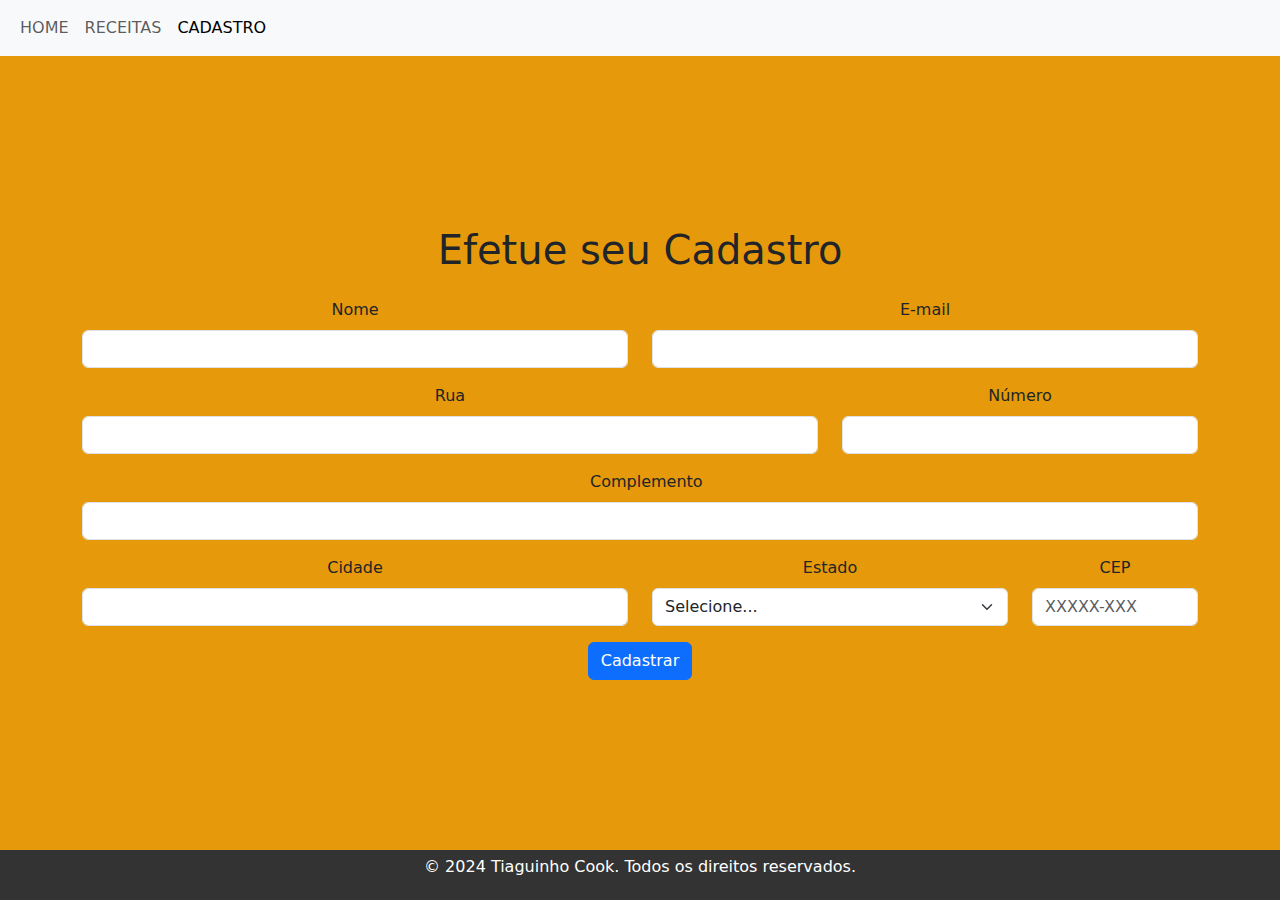
==== cadastro.html @ 87122426 "commit" ====
<!DOCTYPE html>
<html lang="pt-br">
<head>
    <meta charset="UTF-8">
    <meta name="viewport" content="width=device-width, initial-scale=1.0">
    <title>Cadastro</title>
    <link rel="stylesheet" href="formatos.css"> <!-- Link para o CSS externo -->
    <!-- Inclusão do Bootstrap via CDN -->
    <link href="https://cdn.jsdelivr.net/npm/bootstrap@5.3.0-alpha3/dist/css/bootstrap.min.css" rel="stylesheet">
    <style>
        body {
            background-color: #f8f9fa; /* Cor de fundo do corpo */
        }
        .form-label {
            width: 100px; /* Define a largura fixa para o label */
        }
        main{
            background-color:rgb(230, 153, 10);
        }
    </style>
</head>
<body>
    <!-- Cabeçalho com logo e título -->
    <header>
        <nav class="navbar navbar-expand-lg navbar-light bg-light">  <!-- Menu de Navegação -->
            <div class="container-fluid">
            <div class="collapse navbar-collapse" id="navbarNav">
                    <!-- Usar lista para organizar os links -->
                    <ul class="navbar-nav">
                        <li class="nav-item">
                            <a class="nav-link" aria-current="page" href="cadastro.html">HOME</a>
                        </li>
                        <li class="nav-item">
                            <a class="nav-link" href="cadastro.html">RECEITAS</a>
                        </li>
                        <li class="nav-item">
                            <a class="nav-link active" href="cadastro.html">CADASTRO</a>
                        </li>
                    </ul>
            </div>
            </div>
        </nav>
    </header>
    <!-- Área principal -->
    <main class="container-fluid py-5">
        <div class="container">
            <h1 class="text-center mb-4">Efetue seu Cadastro</h1>
            <form action="mailto:tiagofdr@hotmail.com" method="post" enctype="text/plain">
                <div class="row mb-3">
                    <div class="col-md-6" d-flex align-items-baseline >
                        <label for="nome" class="form-label">Nome</label>
                        <input type="text" class="form-control" id="nome" name="nome" required>
                    </div>
                    <div class="col-md-6" d-flex align-items-center>
                        <label for="email" class="form-label">E-mail</label>
                        <input type="email" class="form-control" id="email" name="email" required>
                    </div>
                </div>
                <div class="row mb-3">
                    <div class="col-md-8">
                        <label for="rua" class="form-label">Rua</label>
                        <input type="text" class="form-control" id="rua" name="rua" required>
                    </div>
                    <div class="col-md-4">
                        <label for="numero" class="form-label">Número</label>
                        <input type="text" class="form-control" id="numero" name="numero" required>
                    </div>
                </div>
                <div class="row mb-3">
                    <div class="col-md-12">
                        <label for="complemento" class="form-label">Complemento</label>
                        <input type="text" class="form-control" id="complemento" name="complemento" required>
                    </div>
                </div>
                <div class="row mb-3">
                    <div class="col-md-6">
                        <label for="cidade" class="form-label">Cidade</label>
                        <input type="text" class="form-control" id="cidade" name="cidade" required>
                    </div>
                    <div class="col-md-4">
                        <label for="estado" class="form-label">Estado</label>
                        <select id="estado" class="form-select" name="estado" required>
                            <option value="" selected disabled>Selecione...</option>
                            <option value="SP">São Paulo</option>
                            <option value="RJ">Rio de Janeiro</option>
                            <option value="MG">Minas Gerais</option>
                            <!-- Adicione outros estados conforme necessário -->
                        </select>
                    </div>
                    <div class="col-md-2">
                        <label for="cep" class="form-label">CEP</label>
                        <input type="text" class="form-control" id="cep" name="cep" pattern="\d{5}-\d{3}" placeholder="XXXXX-XXX" required>
                    </div>
                </div>
                <button type="submit" class="btn btn-primary">Cadastrar</button>
            </form>
        </div>
    </main>


   <!-- Inclusão do JavaScript do Bootstrap via CDN
    <script src="https://cdn.jsdelivr.net/npm/bootstrap@5.3.0-alpha3/dist/js/bootstrap.bundle.min.js"> </script> -->
</body>
     <!-- Rodapé com direitos autorais -->
     <footer>
        <p>&copy;  2024 Tiaguinho Cook. Todos os direitos reservados.</p>
    </footer>

</html>
---- formatos.css ----
/* Estilizando o corpo da página */
body {
  font-family: Arial, sans-serif;
  margin: auto;
  padding: auto;
  background-color: #f4f4f4;
  display: flex;
  flex-direction: column;
  min-height: 100vh;
}


/*
nav ul {
  list-style-type: none;
  margin: 0;
  padding: 0;
  background-color: #333;
  display: flex;
  justify-content: flex-start;
  flex-wrap: wrap;
  
}

nav ul li {
  margin: 0;
}

nav ul li a {
  display: flex;
  color: white;
  text-align: center;
  padding: 14px 20px;
  text-decoration: none;
}

nav ul li a:hover {
  background-color: #111;
}

header {
  display: flex;
  justify-content: left;
  align-items: flex-start;
  background-color: #333;
  padding: 5px;
  color: red;
}
*/


/* Estilo para garantir a responsividade em telas menores */
@media (max-width: 600px) {
  header {
    justify-content: center;
    /* Centraliza os itens */
  }

  nav ul {
    flex-direction: column;
    align-items: center;
  }
}

/* Conteúdo principal com flexbox */
main {
  flex: 1;
  /* O conteúdo principal cresce para ocupar o espaço restante */
  display: flex;
  justify-content: center;
  align-items: center;
  padding: 0px;
  background-color: green;
  text-align: center;
}

main img.logo {
  width: 50px;
  height: 50px;
}

main h1 {
  font-size: 2.5rem;
  margin: 0px;
}

/* Rodapé fixo */
footer {
  background-color: #333;
  color: white;
  text-align: center;
  padding: 5px;
  position: relative;
  bottom: 0;
  width: 100%;
}
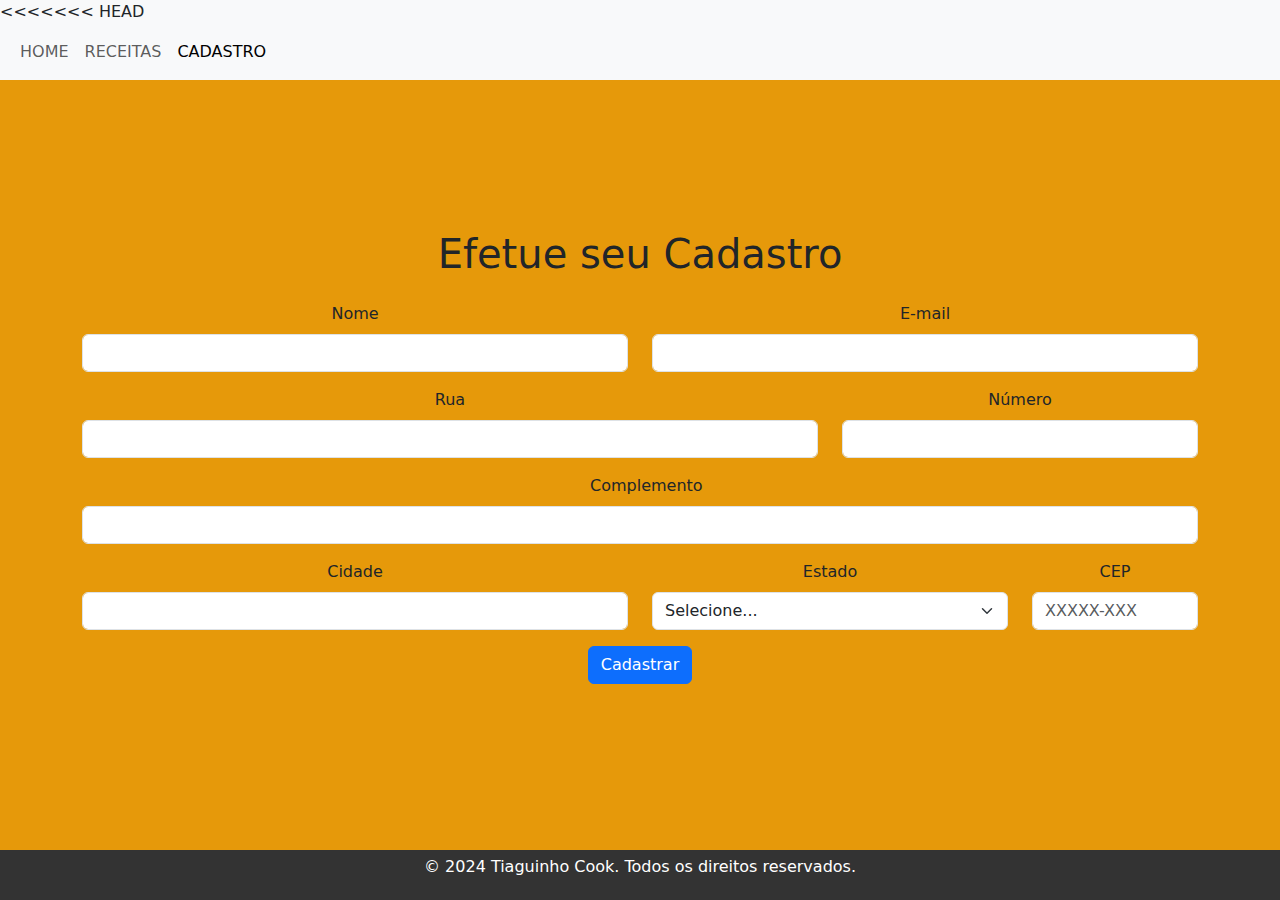
==== commit e85d517c: "Merge branch 'main' of https://github.com/tiaguinhoreis/receitas" ====
--- a/cadastro.html
+++ b/cadastro.html
@@ -1,109 +1,118 @@
-<!DOCTYPE html>
-<html lang="pt-br">
-<head>
-    <meta charset="UTF-8">
-    <meta name="viewport" content="width=device-width, initial-scale=1.0">
-    <title>Cadastro</title>
-    <link rel="stylesheet" href="formatos.css"> <!-- Link para o CSS externo -->
-    <!-- Inclusão do Bootstrap via CDN -->
-    <link href="https://cdn.jsdelivr.net/npm/bootstrap@5.3.0-alpha3/dist/css/bootstrap.min.css" rel="stylesheet">
-    <style>
-        body {
-            background-color: #f8f9fa; /* Cor de fundo do corpo */
-        }
-        .form-label {
-            width: 100px; /* Define a largura fixa para o label */
-        }
-        main{
-            background-color:rgb(230, 153, 10);
-        }
-    </style>
-</head>
-<body>
-    <!-- Cabeçalho com logo e título -->
-    <header>
-        <nav class="navbar navbar-expand-lg navbar-light bg-light">  <!-- Menu de Navegação -->
-            <div class="container-fluid">
-            <div class="collapse navbar-collapse" id="navbarNav">
-                    <!-- Usar lista para organizar os links -->
-                    <ul class="navbar-nav">
-                        <li class="nav-item">
-                            <a class="nav-link" aria-current="page" href="cadastro.html">HOME</a>
-                        </li>
-                        <li class="nav-item">
-                            <a class="nav-link" href="cadastro.html">RECEITAS</a>
-                        </li>
-                        <li class="nav-item">
-                            <a class="nav-link active" href="cadastro.html">CADASTRO</a>
-                        </li>
-                    </ul>
-            </div>
-            </div>
-        </nav>
-    </header>
-    <!-- Área principal -->
-    <main class="container-fluid py-5">
-        <div class="container">
-            <h1 class="text-center mb-4">Efetue seu Cadastro</h1>
-            <form action="mailto:tiagofdr@hotmail.com" method="post" enctype="text/plain">
-                <div class="row mb-3">
-                    <div class="col-md-6" d-flex align-items-baseline >
-                        <label for="nome" class="form-label">Nome</label>
-                        <input type="text" class="form-control" id="nome" name="nome" required>
-                    </div>
-                    <div class="col-md-6" d-flex align-items-center>
-                        <label for="email" class="form-label">E-mail</label>
-                        <input type="email" class="form-control" id="email" name="email" required>
-                    </div>
-                </div>
-                <div class="row mb-3">
-                    <div class="col-md-8">
-                        <label for="rua" class="form-label">Rua</label>
-                        <input type="text" class="form-control" id="rua" name="rua" required>
-                    </div>
-                    <div class="col-md-4">
-                        <label for="numero" class="form-label">Número</label>
-                        <input type="text" class="form-control" id="numero" name="numero" required>
-                    </div>
-                </div>
-                <div class="row mb-3">
-                    <div class="col-md-12">
-                        <label for="complemento" class="form-label">Complemento</label>
-                        <input type="text" class="form-control" id="complemento" name="complemento" required>
-                    </div>
-                </div>
-                <div class="row mb-3">
-                    <div class="col-md-6">
-                        <label for="cidade" class="form-label">Cidade</label>
-                        <input type="text" class="form-control" id="cidade" name="cidade" required>
-                    </div>
-                    <div class="col-md-4">
-                        <label for="estado" class="form-label">Estado</label>
-                        <select id="estado" class="form-select" name="estado" required>
-                            <option value="" selected disabled>Selecione...</option>
-                            <option value="SP">São Paulo</option>
-                            <option value="RJ">Rio de Janeiro</option>
-                            <option value="MG">Minas Gerais</option>
-                            <!-- Adicione outros estados conforme necessário -->
-                        </select>
-                    </div>
-                    <div class="col-md-2">
-                        <label for="cep" class="form-label">CEP</label>
-                        <input type="text" class="form-control" id="cep" name="cep" pattern="\d{5}-\d{3}" placeholder="XXXXX-XXX" required>
-                    </div>
-                </div>
-                <button type="submit" class="btn btn-primary">Cadastrar</button>
-            </form>
-        </div>
-    </main>
-
-
-   <!-- Inclusão do JavaScript do Bootstrap via CDN
-    <script src="https://cdn.jsdelivr.net/npm/bootstrap@5.3.0-alpha3/dist/js/bootstrap.bundle.min.js"> </script> -->
-</body>
-     <!-- Rodapé com direitos autorais -->
-     <footer>
-        <p>&copy;  2024 Tiaguinho Cook. Todos os direitos reservados.</p>
-    </footer>
-
-</html>
+<<<<<<< HEAD
+<!DOCTYPE html>
+<html lang="pt-br">
+<head>
+    <meta charset="UTF-8">
+    <meta name="viewport" content="width=device-width, initial-scale=1.0">
+    <title>Cadastro</title>
+    <link rel="stylesheet" href="formatos.css"> <!-- Link para o CSS externo --> 
+    <!-- Inclusão do Bootstrap via CDN -->
+    <link href="https://cdn.jsdelivr.net/npm/bootstrap@5.3.0-alpha3/dist/css/bootstrap.min.css" rel="stylesheet">
+    <style>
+        body {
+            background-color: #f8f9fa; /* Cor de fundo do corpo */
+
+        }
+        .form-label {
+            width: 100px; /* Define a largura fixa para o label */
+        }
+        main{
+            background-color:rgb(230, 153, 10); 
+        }
+    </style>
+</head>
+<body>
+    <!-- Cabeçalho com logo e título -->
+    <header>
+        <nav class="navbar navbar-expand-lg navbar-light bg-light">  <!-- Menu de Navegação -->
+            <div class="container-fluid"> 
+            <div class="collapse navbar-collapse" id="navbarNav">
+                    <!-- Usar lista para organizar os links -->
+                    <ul class="navbar-nav">
+                        <li class="nav-item">
+                            <a class="nav-link" aria-current="page" href="cadastro.html">HOME</a>
+                        </li>
+                        <li class="nav-item">
+                            <a class="nav-link" href="cadastro.html">RECEITAS</a>
+                        </li>
+                        <li class="nav-item">
+                            <a class="nav-link active" href="cadastro.html">CADASTRO</a>
+                        </li>
+                    </ul>
+            </div>
+            </div>
+            <!-- 
+                <ul>
+                <li><a href="home.html">HOME</a></li>
+                <li><a href="receitas.html">RECEITAS</a></li>
+                <li><a href="cadastro.html">CADASTRO</a></li>
+            </ul>
+            -->
+        </nav>
+    </header>
+    <!-- Área principal -->
+    <main class="container-fluid py-5">
+        <div class="container">
+            <h1 class="text-center mb-4">Efetue seu Cadastro</h1>
+            <form action="mailto:tiagofdr@hotmail.com" method="post" enctype="text/plain">
+                <div class="row mb-3">
+                    <div class="col-md-6" d-flex align-items-baseline >
+                        <label for="nome" class="form-label">Nome</label>
+                        <input type="text" class="form-control" id="nome" name="nome" required>
+                    </div>
+                    <div class="col-md-6" d-flex align-items-center>
+                        <label for="email" class="form-label">E-mail</label>
+                        <input type="email" class="form-control" id="email" name="email" required>
+                    </div>
+                </div>
+                <div class="row mb-3">
+                    <div class="col-md-8">
+                        <label for="rua" class="form-label">Rua</label>
+                        <input type="text" class="form-control" id="rua" name="rua" required>
+                    </div>
+                    <div class="col-md-4">
+                        <label for="numero" class="form-label">Número</label>
+                        <input type="text" class="form-control" id="numero" name="numero" required>
+                    </div>
+                </div>
+                <div class="row mb-3">
+                    <div class="col-md-12">
+                        <label for="complemento" class="form-label">Complemento</label>
+                        <input type="text" class="form-control" id="complemento" name="complemento" required>
+                    </div>
+                </div>
+                <div class="row mb-3">
+                    <div class="col-md-6">
+                        <label for="cidade" class="form-label">Cidade</label>
+                        <input type="text" class="form-control" id="cidade" name="cidade" required>
+                    </div>
+                    <div class="col-md-4">
+                        <label for="estado" class="form-label">Estado</label>
+                        <select id="estado" class="form-select" name="estado" required>
+                            <option value="" selected disabled>Selecione...</option>
+                            <option value="SP">São Paulo</option>
+                            <option value="RJ">Rio de Janeiro</option>
+                            <option value="MG">Minas Gerais</option>
+                            <!-- Adicione outros estados conforme necessário -->
+                        </select>
+                    </div>
+                    <div class="col-md-2">
+                        <label for="cep" class="form-label">CEP</label>
+                        <input type="text" class="form-control" id="cep" name="cep" pattern="\d{5}-\d{3}" placeholder="XXXXX-XXX" required>
+                    </div>
+                </div>
+                <button type="submit" class="btn btn-primary">Cadastrar</button>
+            </form>
+        </div>
+    </main>
+
+
+   <!-- Inclusão do JavaScript do Bootstrap via CDN 
+    <script src="https://cdn.jsdelivr.net/npm/bootstrap@5.3.0-alpha3/dist/js/bootstrap.bundle.min.js"> </script> -->
+</body>
+     <!-- Rodapé com direitos autorais -->
+     <footer>
+        <p>&copy;  2024 Tiaguinho Cook. Todos os direitos reservados.</p> 
+    </footer>
+
+</html>--- a/formatos.css
+++ b/formatos.css
@@ -1,96 +1,96 @@
-/* Estilizando o corpo da página */
-body {
-  font-family: Arial, sans-serif;
-  margin: auto;
-  padding: auto;
-  background-color: #f4f4f4;
-  display: flex;
-  flex-direction: column;
-  min-height: 100vh;
-}
-
-
-/*
-nav ul {
-  list-style-type: none;
-  margin: 0;
-  padding: 0;
-  background-color: #333;
-  display: flex;
-  justify-content: flex-start;
-  flex-wrap: wrap;
-  
-}
-
-nav ul li {
-  margin: 0;
-}
-
-nav ul li a {
-  display: flex;
-  color: white;
-  text-align: center;
-  padding: 14px 20px;
-  text-decoration: none;
-}
-
-nav ul li a:hover {
-  background-color: #111;
-}
-
-header {
-  display: flex;
-  justify-content: left;
-  align-items: flex-start;
-  background-color: #333;
-  padding: 5px;
-  color: red;
-}
-*/
-
-
-/* Estilo para garantir a responsividade em telas menores */
-@media (max-width: 600px) {
-  header {
-    justify-content: center;
-    /* Centraliza os itens */
-  }
-
-  nav ul {
-    flex-direction: column;
-    align-items: center;
-  }
-}
-
-/* Conteúdo principal com flexbox */
-main {
-  flex: 1;
-  /* O conteúdo principal cresce para ocupar o espaço restante */
-  display: flex;
-  justify-content: center;
-  align-items: center;
-  padding: 0px;
-  background-color: green;
-  text-align: center;
-}
-
-main img.logo {
-  width: 50px;
-  height: 50px;
-}
-
-main h1 {
-  font-size: 2.5rem;
-  margin: 0px;
-}
-
-/* Rodapé fixo */
-footer {
-  background-color: #333;
-  color: white;
-  text-align: center;
-  padding: 5px;
-  position: relative;
-  bottom: 0;
-  width: 100%;
+/* Estilizando o corpo da página */
+body {
+  font-family: Arial, sans-serif;
+  margin: auto;
+  padding: auto;
+  background-color: #f4f4f4;
+  display: flex;
+  flex-direction: column;
+  min-height: 100vh;
+}
+
+
+/*
+nav ul {
+  list-style-type: none;
+  margin: 0;
+  padding: 0;
+  background-color: #333;
+  display: flex;
+  justify-content: flex-start;
+  flex-wrap: wrap;
+  
+}
+
+nav ul li {
+  margin: 0;
+}
+
+nav ul li a {
+  display: flex;
+  color: white;
+  text-align: center;
+  padding: 14px 20px;
+  text-decoration: none;
+}
+
+nav ul li a:hover {
+  background-color: #111;
+}
+
+header {
+  display: flex;
+  justify-content: left;
+  align-items: flex-start;
+  background-color: #333;
+  padding: 5px;
+  color: red;
+}
+*/
+
+
+/* Estilo para garantir a responsividade em telas menores */
+@media (max-width: 600px) {
+  header {
+    justify-content: center;
+    /* Centraliza os itens */
+  }
+
+  nav ul {
+    flex-direction: column;
+    align-items: center;
+  }
+}
+
+/* Conteúdo principal com flexbox */
+main {
+  flex: 1;
+  /* O conteúdo principal cresce para ocupar o espaço restante */
+  display: flex;
+  justify-content: center;
+  align-items: center;
+  padding: 0px;
+  background-color: green;
+  text-align: center;
+}
+
+main img.logo {
+  width: 50px;
+  height: 50px;
+}
+
+main h1 {
+  font-size: 2.5rem;
+  margin: 0px;
+}
+
+/* Rodapé fixo */
+footer {
+  background-color: #333;
+  color: white;
+  text-align: center;
+  padding: 5px;
+  position: relative;
+  bottom: 0;
+  width: 100%;
 }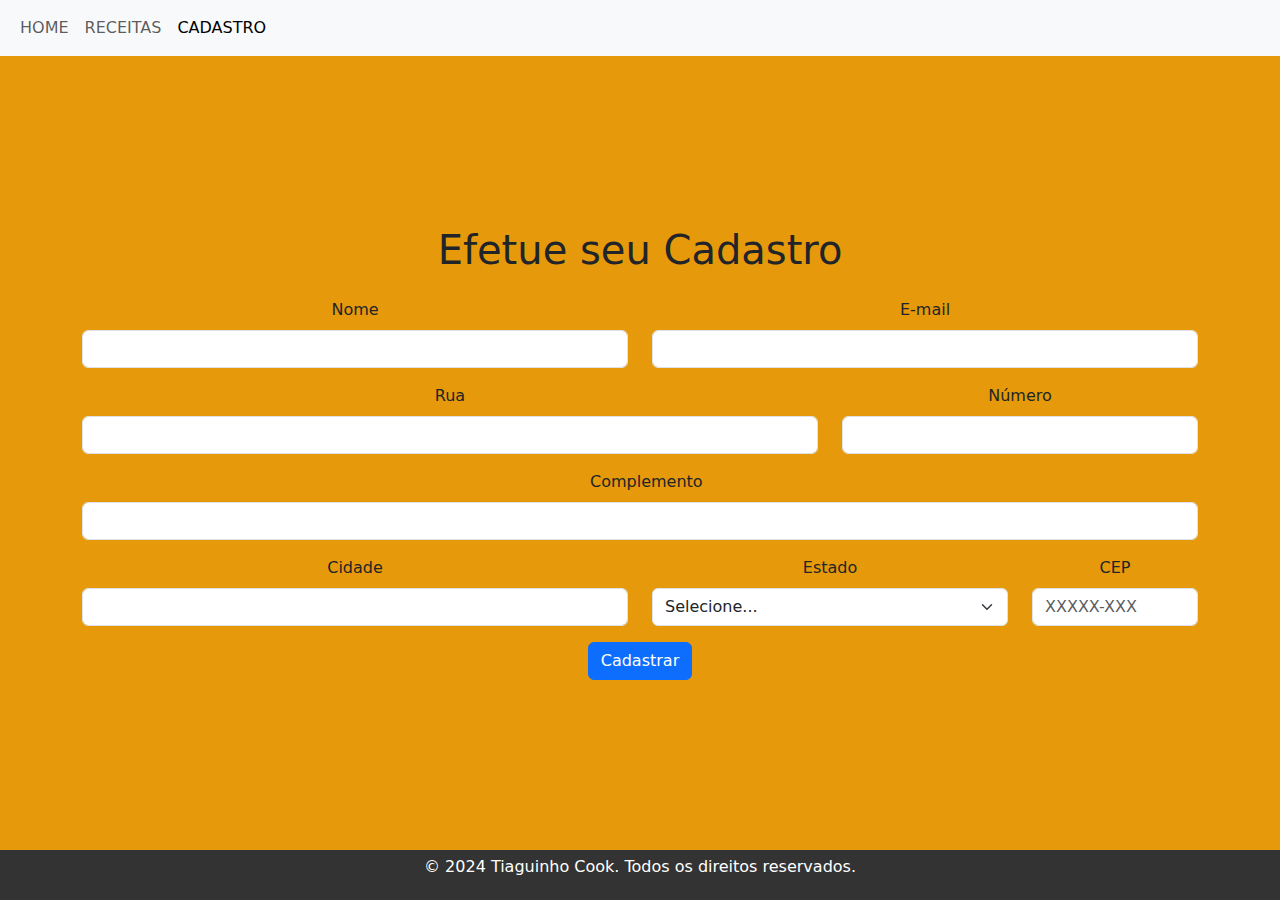
==== commit a208af3d: "commit" ====
--- a/cadastro.html
+++ b/cadastro.html
@@ -1,4 +1,3 @@
-<<<<<<< HEAD
 <!DOCTYPE html>
 <html lang="pt-br">
 <head>
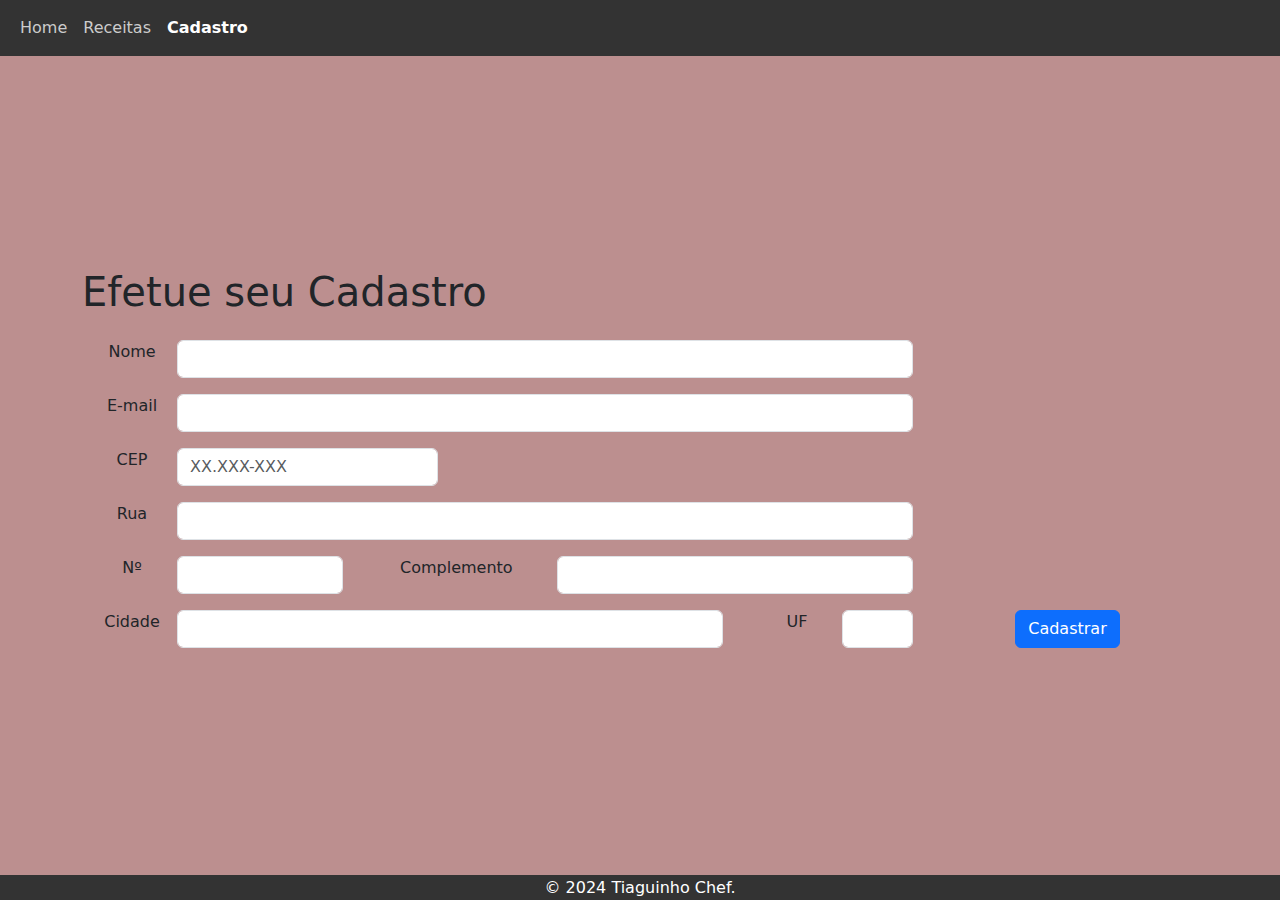
==== commit f2eb998d: "commit" ====
--- a/cadastro.html
+++ b/cadastro.html
@@ -4,103 +4,128 @@
     <meta charset="UTF-8">
     <meta name="viewport" content="width=device-width, initial-scale=1.0">
     <title>Cadastro</title>
-    <link rel="stylesheet" href="formatos.css"> <!-- Link para o CSS externo --> 
+   <link rel="stylesheet" href="formatos.css"> <!-- Link para o CSS externo --> 
     <!-- Inclusão do Bootstrap via CDN -->
     <link href="https://cdn.jsdelivr.net/npm/bootstrap@5.3.0-alpha3/dist/css/bootstrap.min.css" rel="stylesheet">
+    <script src="https://code.jquery.com/jquery-3.5.1.slim.min.js"></script>
+    <script src="https://cdn.jsdelivr.net/npm/@popperjs/core@2.9.3/dist/umd/popper.min.js"></script>
+    <script src="https://stackpath.bootstrapcdn.com/bootstrap/4.5.2/js/bootstrap.min.js"></script>
     <style>
         body {
-            background-color: #f8f9fa; /* Cor de fundo do corpo */
-
+         /*   background-color: #f8f9fa; /* Cor de fundo do corpo */
+            background-color:white ;
         }
+       
         .form-label {
             width: 100px; /* Define a largura fixa para o label */
         }
-        main{
-            background-color:rgb(230, 153, 10); 
+        main  {
+            background-color:rosybrown;
+           
         }
     </style>
 </head>
 <body>
     <!-- Cabeçalho com logo e título -->
-    <header>
-        <nav class="navbar navbar-expand-lg navbar-light bg-light">  <!-- Menu de Navegação -->
-            <div class="container-fluid"> 
-            <div class="collapse navbar-collapse" id="navbarNav">
-                    <!-- Usar lista para organizar os links -->
-                    <ul class="navbar-nav">
-                        <li class="nav-item">
-                            <a class="nav-link" aria-current="page" href="cadastro.html">HOME</a>
-                        </li>
-                        <li class="nav-item">
-                            <a class="nav-link" href="cadastro.html">RECEITAS</a>
-                        </li>
-                        <li class="nav-item">
-                            <a class="nav-link active" href="cadastro.html">CADASTRO</a>
-                        </li>
-                    </ul>
-            </div>
-            </div>
-            <!-- 
-                <ul>
-                <li><a href="home.html">HOME</a></li>
-                <li><a href="receitas.html">RECEITAS</a></li>
-                <li><a href="cadastro.html">CADASTRO</a></li>
-            </ul>
-            -->
-        </nav>
-    </header>
+            <!-- Cabeçalho com logo e título -->
+            <header>
+                <nav class="navbar navbar-expand-lg custom-navbar ">  <!-- Menu de Navegação -->
+                    <button class="navbar-toggler" type="button" data-toggle="collapse" data-target="#navbarNav" aria-controls="navbarNav" aria-expanded="false" aria-label="Toggle navigation">
+                        <span class="navbar-toggler-icon"></span>
+                      </button>
+                        <div class="container-fluid"> 
+                    <div class="collapse navbar-collapse" id="navbarNav">
+                            <!-- Usar lista para organizar os links -->
+                            <ul class="navbar-nav">
+                                <li class="nav-item">
+                                    <a class="nav-link" aria-current="page" href="home.html">Home</a>
+                                </li>
+                                <li class="nav-item">
+                                    <a class="nav-link" href="receitas.html">Receitas</a>
+                                </li>
+                                <li class="nav-item">
+                                    <a class="nav-link active" href="cadastro.html">Cadastro</a>
+                                </li>
+                            </ul>
+                    </div>
+                    </div>
+                </nav>
+            </header>
     <!-- Área principal -->
     <main class="container-fluid py-5">
         <div class="container">
-            <h1 class="text-center mb-4">Efetue seu Cadastro</h1>
+            <h1 class="text-start mb-4">Efetue seu Cadastro</h1>
             <form action="mailto:tiagofdr@hotmail.com" method="post" enctype="text/plain">
+                
                 <div class="row mb-3">
-                    <div class="col-md-6" d-flex align-items-baseline >
+                    <div class="col-md-1" d-flex align-items-start >
                         <label for="nome" class="form-label">Nome</label>
+                    </div>
+                    <div class="col-md-8" d-flex align-items-baseline >
                         <input type="text" class="form-control" id="nome" name="nome" required>
                     </div>
-                    <div class="col-md-6" d-flex align-items-center>
+                </div>
+                <div class="row mb-3">
+                    <div class="col-md-1" d-flex align-items-start >
                         <label for="email" class="form-label">E-mail</label>
+                    </div>
+                    <div class="col-md-8" d-flex align-items-baseline>
                         <input type="email" class="form-control" id="email" name="email" required>
                     </div>
                 </div>
                 <div class="row mb-3">
-                    <div class="col-md-8">
-                        <label for="rua" class="form-label">Rua</label>
-                        <input type="text" class="form-control" id="rua" name="rua" required>
+                    <div class="col-md-1" d-flex align-items-start >
+                        <label for="cep" class="form-label">CEP</label>
                     </div>
-                    <div class="col-md-4">
-                        <label for="numero" class="form-label">Número</label>
-                        <input type="text" class="form-control" id="numero" name="numero" required>
+                    <div class="col-md-3" d-flex align-items-baseline>
+                        <input type="text" class="form-control" id="cep" name="cep" pattern="\d{5}-\d{3}" placeholder="XX.XXX-XXX" required>
                     </div>
                 </div>
                 <div class="row mb-3">
-                    <div class="col-md-12">
+                    <div class="col-md-1" d-flex align-items-start >
+                        <label for="rua" class="form-label">Rua</label>
+                    </div>
+                    <div class="col-md-8" d-flex align-items-start >
+                        <input type="text" class="form-control" id="rua" name="rua" required>
+                    </div>
+                </div>
+                <div class="row mb-3">
+                    <div class="col-md-1" d-flex align-items-start >
+                        <label for="numero" class="form-label">Nº</label>
+                        
+                    </div>
+                    <div class="col-md-2" d-flex align-items-start >
+                        <input type="text" class="form-control" id="numero" name="numero" required>
+                    </div>
+                    <div class="col-md-2">
                         <label for="complemento" class="form-label">Complemento</label>
+
+                    </div>
+                    <div class="col-md-4">
                         <input type="text" class="form-control" id="complemento" name="complemento" required>
                     </div>
                 </div>
                 <div class="row mb-3">
+                    <div class="col-md-1">
+                        <label for="cidade" class="form-label">Cidade</label>
+                    </div>
                     <div class="col-md-6">
-                        <label for="cidade" class="form-label">Cidade</label>
                         <input type="text" class="form-control" id="cidade" name="cidade" required>
                     </div>
-                    <div class="col-md-4">
-                        <label for="estado" class="form-label">Estado</label>
-                        <select id="estado" class="form-select" name="estado" required>
-                            <option value="" selected disabled>Selecione...</option>
-                            <option value="SP">São Paulo</option>
-                            <option value="RJ">Rio de Janeiro</option>
-                            <option value="MG">Minas Gerais</option>
-                            <!-- Adicione outros estados conforme necessário -->
-                        </select>
+                    <div class="col-md-1">
+                        <label for="estado" class="form-label">UF</label>
                     </div>
-                    <div class="col-md-2">
-                        <label for="cep" class="form-label">CEP</label>
-                        <input type="text" class="form-control" id="cep" name="cep" pattern="\d{5}-\d{3}" placeholder="XXXXX-XXX" required>
+                    <div class="col-md-1">
+                        <input type="text" class="form-control"  id="estado" name="estado" required>
+                    </div>  
+                    <div class="col-md-3">    
+                    <button type="submit" class="btn btn-primary">Cadastrar</button>
                     </div>
+                    </input>
+                    </div>
+                    
                 </div>
-                <button type="submit" class="btn btn-primary">Cadastrar</button>
+                
             </form>
         </div>
     </main>
@@ -111,7 +136,7 @@
 </body>
      <!-- Rodapé com direitos autorais -->
      <footer>
-        <p>&copy;  2024 Tiaguinho Cook. Todos os direitos reservados.</p> 
+        <p>&copy; 2024 Tiaguinho Chef.</p> 
     </footer>
 
 </html>--- a/formatos.css
+++ b/formatos.css
@@ -1,77 +1,64 @@
 /* Estilizando o corpo da página */
 body {
   font-family: Arial, sans-serif;
-  margin: auto;
+  margin: 0;
   padding: auto;
-  background-color: #f4f4f4;
+  display:flex;
+  flex-direction: column;
+  grid-template-rows: 60px calc(100vh - 100px) 25px;
+  min-height: 100vh;
+  color: white ;
+}
+
+.header {
   display: flex;
-  flex-direction: column;
-  min-height: 100vh;
+  justify-content: center;
+  align-items: center;
+  background-color: #333;
+  padding: 0px;
+  color: white;
 }
 
 
-/*
-nav ul {
-  list-style-type: none;
-  margin: 0;
-  padding: 0;
-  background-color: #333;
-  display: flex;
-  justify-content: flex-start;
-  flex-wrap: wrap;
-  
+.custom-navbar {
+  background-color: #333; /* Define o fundo preto */
+
 }
 
-nav ul li {
-  margin: 0;
+.custom-navbar .navbar-nav .nav-link {
+  color: #ccc ; /* Define o texto branco */
+}
+.custom-navbar .navbar-nav .nav-link.active {
+  color: white ; /* Cor do link ativo (laranja) */
+  font-weight:bold ;
 }
 
-nav ul li a {
-  display: flex;
-  color: white;
-  text-align: center;
-  padding: 14px 20px;
-  text-decoration: none;
+.custom-navbar .navbar-nav .nav-link:hover {
+  color:black; /* Define a cor ao passar o mouse (opcional) */
 }
-
-nav ul li a:hover {
-  background-color: #111;
-}
-
-header {
-  display: flex;
-  justify-content: left;
-  align-items: flex-start;
-  background-color: #333;
-  padding: 5px;
-  color: red;
-}
-*/
 
 
 /* Estilo para garantir a responsividade em telas menores */
 @media (max-width: 600px) {
-  header {
-    justify-content: center;
-    /* Centraliza os itens */
-  }
 
-  nav ul {
+  .custom-navbar .navbar-nav   {
     flex-direction: column;
     align-items: center;
   }
+  
 }
 
 /* Conteúdo principal com flexbox */
 main {
   flex: 1;
-  /* O conteúdo principal cresce para ocupar o espaço restante */
   display: flex;
   justify-content: center;
   align-items: center;
   padding: 0px;
-  background-color: green;
+  background-color: white;
   text-align: center;
+  overflow-y:auto;
+  height: calc(100vh - 100px);
 }
 
 main img.logo {
@@ -86,11 +73,14 @@
 
 /* Rodapé fixo */
 footer {
+  display: flex;
   background-color: #333;
   color: white;
-  text-align: center;
-  padding: 5px;
-  position: relative;
-  bottom: 0;
-  width: 100%;
+  text-align:center;
+  justify-content: center;
+  align-items: center;
+  height: 25px;
+}
+footer p {  
+  margin: 0;
 }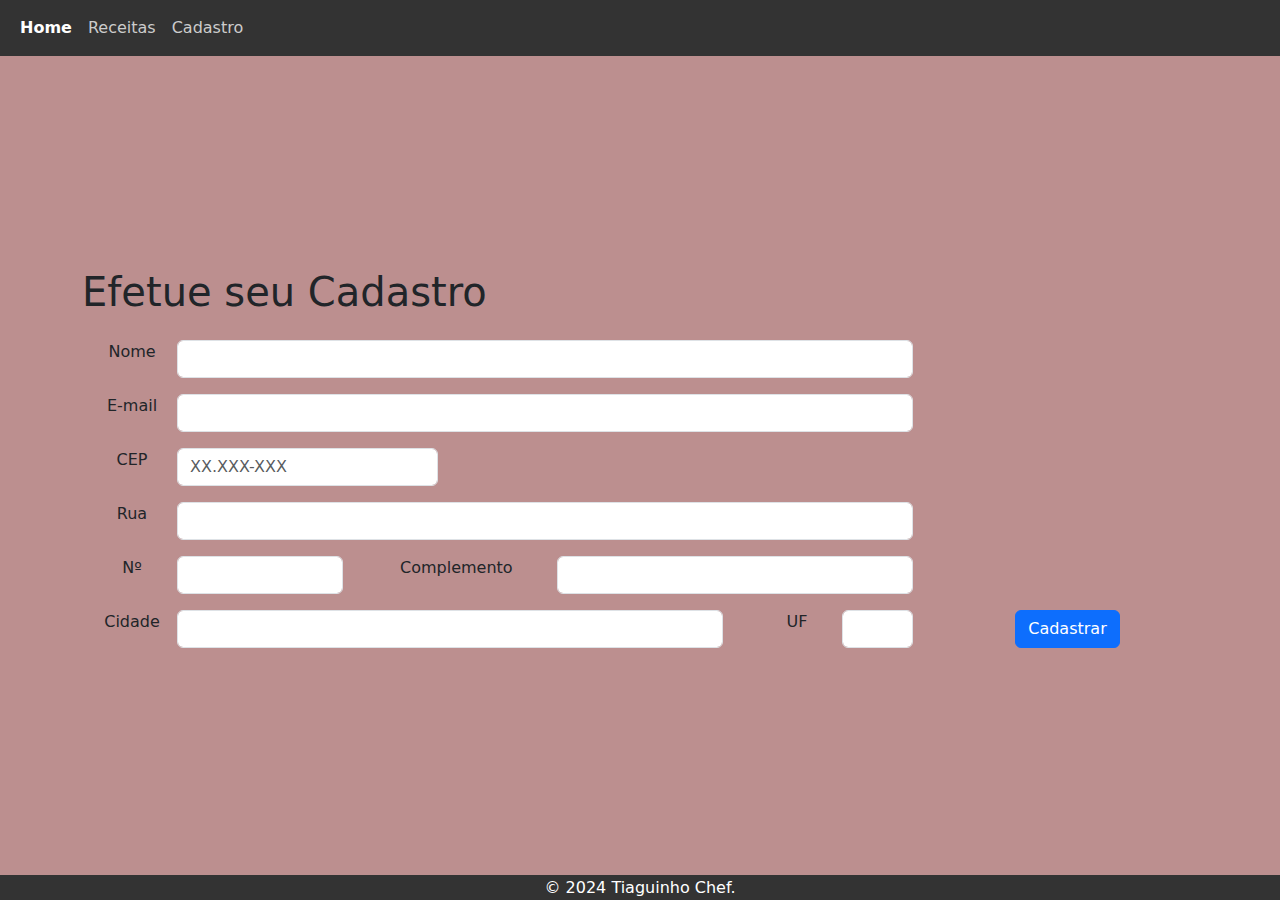
==== commit ac6d6008: "commit" ====
--- a/cadastro.html
+++ b/cadastro.html
@@ -29,7 +29,8 @@
     <!-- Cabeçalho com logo e título -->
             <!-- Cabeçalho com logo e título -->
             <header>
-                <nav class="navbar navbar-expand-lg custom-navbar ">  <!-- Menu de Navegação -->
+                <nav class="navbar navbar-expand-lg navbar-light custom-navbar ">  <!-- Menu de Navegação -->
+                 <!--   <nav class="navbar navbar-expand-lg navbar-light bg-light"> --> <!-- Menu de Navegação -->
                     <button class="navbar-toggler" type="button" data-toggle="collapse" data-target="#navbarNav" aria-controls="navbarNav" aria-expanded="false" aria-label="Toggle navigation">
                         <span class="navbar-toggler-icon"></span>
                       </button>
@@ -38,13 +39,13 @@
                             <!-- Usar lista para organizar os links -->
                             <ul class="navbar-nav">
                                 <li class="nav-item">
-                                    <a class="nav-link" aria-current="page" href="home.html">Home</a>
+                                    <a class="nav-link active" aria-current="page" href="home.html">Home</a>
                                 </li>
                                 <li class="nav-item">
                                     <a class="nav-link" href="receitas.html">Receitas</a>
                                 </li>
                                 <li class="nav-item">
-                                    <a class="nav-link active" href="cadastro.html">Cadastro</a>
+                                    <a class="nav-link" href="cadastro.html">Cadastro</a>
                                 </li>
                             </ul>
                     </div>
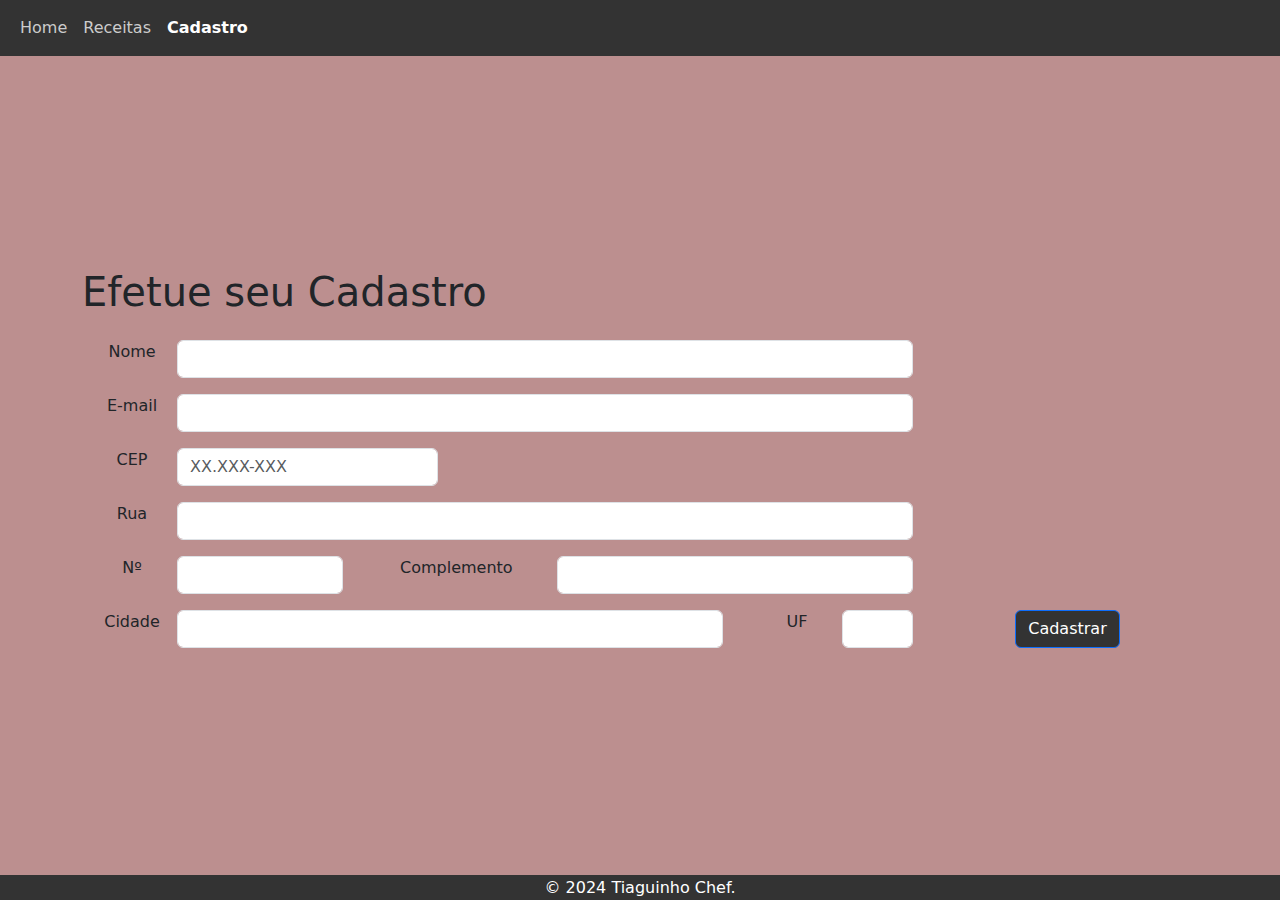
==== commit efc484dd: "commit" ====
--- a/cadastro.html
+++ b/cadastro.html
@@ -4,8 +4,7 @@
     <meta charset="UTF-8">
     <meta name="viewport" content="width=device-width, initial-scale=1.0">
     <title>Cadastro</title>
-   <link rel="stylesheet" href="formatos.css"> <!-- Link para o CSS externo --> 
-    <!-- Inclusão do Bootstrap via CDN -->
+   <link rel="stylesheet" href="formatos.css"> <!-- Link para o CSS externo -->
     <link href="https://cdn.jsdelivr.net/npm/bootstrap@5.3.0-alpha3/dist/css/bootstrap.min.css" rel="stylesheet">
     <script src="https://code.jquery.com/jquery-3.5.1.slim.min.js"></script>
     <script src="https://cdn.jsdelivr.net/npm/@popperjs/core@2.9.3/dist/umd/popper.min.js"></script>
@@ -15,13 +14,16 @@
          /*   background-color: #f8f9fa; /* Cor de fundo do corpo */
             background-color:white ;
         }
-       
+
         .form-label {
             width: 100px; /* Define a largura fixa para o label */
         }
         main  {
             background-color:rosybrown;
-           
+
+        }
+        main form .btn{
+            background-color: #333 ;
         }
     </style>
 </head>
@@ -34,18 +36,18 @@
                     <button class="navbar-toggler" type="button" data-toggle="collapse" data-target="#navbarNav" aria-controls="navbarNav" aria-expanded="false" aria-label="Toggle navigation">
                         <span class="navbar-toggler-icon"></span>
                       </button>
-                        <div class="container-fluid"> 
+                        <div class="container-fluid">
                     <div class="collapse navbar-collapse" id="navbarNav">
                             <!-- Usar lista para organizar os links -->
                             <ul class="navbar-nav">
                                 <li class="nav-item">
-                                    <a class="nav-link active" aria-current="page" href="home.html">Home</a>
+                                    <a class="nav-link" aria-current="page" href="home.html">Home</a>
                                 </li>
                                 <li class="nav-item">
                                     <a class="nav-link" href="receitas.html">Receitas</a>
                                 </li>
                                 <li class="nav-item">
-                                    <a class="nav-link" href="cadastro.html">Cadastro</a>
+                                    <a class="nav-link active" href="cadastro.html">Cadastro</a>
                                 </li>
                             </ul>
                     </div>
@@ -57,7 +59,7 @@
         <div class="container">
             <h1 class="text-start mb-4">Efetue seu Cadastro</h1>
             <form action="mailto:tiagofdr@hotmail.com" method="post" enctype="text/plain">
-                
+
                 <div class="row mb-3">
                     <div class="col-md-1" d-flex align-items-start >
                         <label for="nome" class="form-label">Nome</label>
@@ -93,7 +95,7 @@
                 <div class="row mb-3">
                     <div class="col-md-1" d-flex align-items-start >
                         <label for="numero" class="form-label">Nº</label>
-                        
+
                     </div>
                     <div class="col-md-2" d-flex align-items-start >
                         <input type="text" class="form-control" id="numero" name="numero" required>
@@ -118,26 +120,26 @@
                     </div>
                     <div class="col-md-1">
                         <input type="text" class="form-control"  id="estado" name="estado" required>
-                    </div>  
-                    <div class="col-md-3">    
-                    <button type="submit" class="btn btn-primary">Cadastrar</button>
+                    </div>
+                    <div class="col-md-3">
+                    <button type="submit" class="btn btn-primary"  >Cadastrar</button>
                     </div>
                     </input>
                     </div>
-                    
+
                 </div>
-                
+
             </form>
         </div>
     </main>
 
 
-   <!-- Inclusão do JavaScript do Bootstrap via CDN 
+   <!-- Inclusão do JavaScript do Bootstrap via CDN
     <script src="https://cdn.jsdelivr.net/npm/bootstrap@5.3.0-alpha3/dist/js/bootstrap.bundle.min.js"> </script> -->
 </body>
      <!-- Rodapé com direitos autorais -->
      <footer>
-        <p>&copy; 2024 Tiaguinho Chef.</p> 
+        <p>&copy; 2024 Tiaguinho Chef.</p>
     </footer>
 
-</html>+</html>
--- a/formatos.css
+++ b/formatos.css
@@ -71,6 +71,7 @@
   margin: 0px;
 }
 
+
 /* Rodapé fixo */
 footer {
   display: flex;
